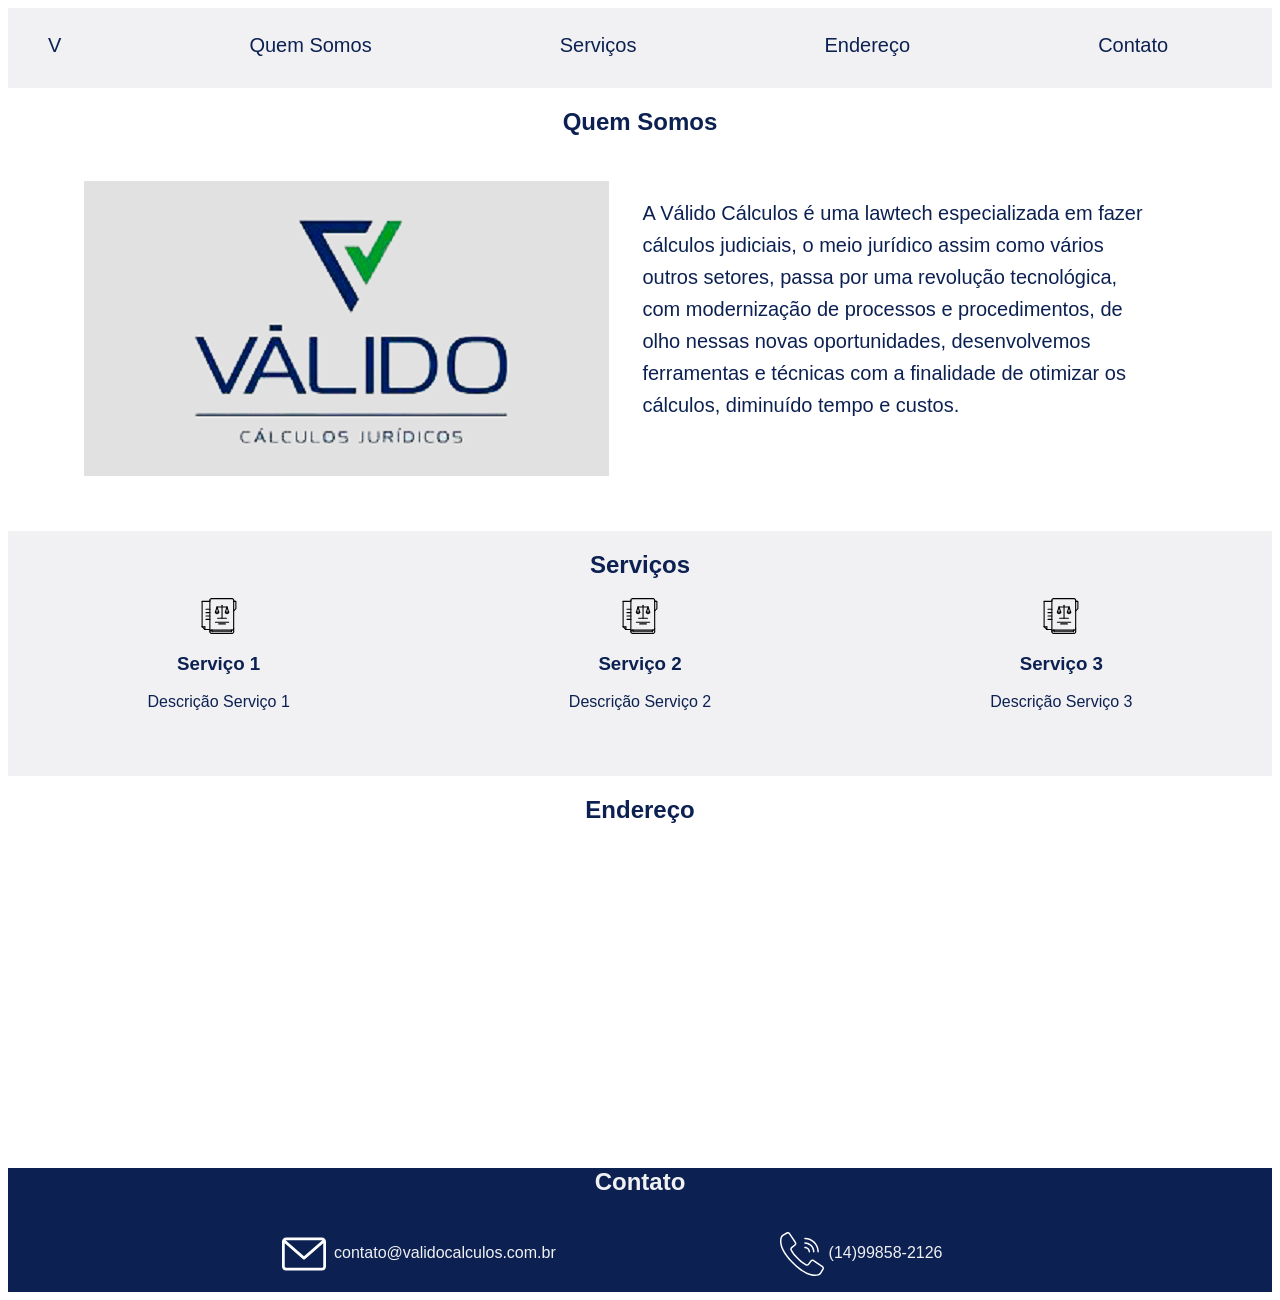
==== index.html @ c1dc58ab "first commit" ====
<!DOCTYPE html>
<html>
    <head>
        <title>Valido Calculos Juridicos</title>
        <link rel="stylesheet" type="text/css" href="style.css" media="screen">
    </head>
    <body>
        <div class="sl">
            <section class="topmenubar"> 
                <div class="menubar">
                    <ul>
                        <li class="a">V</li>
                        <li>Quem Somos</li>
                        <li>Serviços</li>
                        <li>Endereço</li>
                        <li>Contato</li>
                    </ul>
                </div>
            </section>
            <div class="branco">
                <h2>Quem Somos</h2>
                <section class="aboutus">
                        <div class="imglogo"><img src="img/validocalc_resolucao.png" alt="Válido Calculos Logo" class="logo"></div>
                        <div class="descricao">
                            <ul>
                                <li class="desc"> A Válido Cálculos é uma lawtech 
                                especializada em fazer cálculos judiciais, 
                                o meio jurídico assim como vários outros 
                                setores, passa por uma revolução 
                                tecnológica, com modernização de 
                                processos e procedimentos, de olho 
                                nessas novas oportunidades, desenvolvemos 
                                ferramentas e técnicas com a finalidade de 
                                otimizar os cálculos, diminuído tempo e 
                                custos.
                                </li>
                            </ul>
                        </div>
                </section>
            </div>
            <div class="cinza">
                <h2>Serviços</h2>
                <section class="services">
                    <div>
                        <img class="imagemserv" src="img\advogado.svg">
                        <h3>Serviço 1</h3>
                        <p>Descrição Serviço 1</p>
                    </div>
                    <div>
                        <img class="imagemserv" src="img\advogado.svg">
                        <h3>Serviço 2</h3>
                        <p>Descrição Serviço 2</p>
                    </div>
                    <div>
                        <img class="imagemserv" src="img\advogado.svg">
                        <h3>Serviço 3</h3>
                        <p>Descrição Serviço 3</p>
                    </div>
                </section>
            </div>
            <div class="branco">
                <h2>Endereço</h2>
                <div class="endereco">
                        <iframe src="https://www.google.com/maps/embed?pb=!1m18!1m12!1m3!1d3667.5379295554253!2d-50.65858468460221!3d-23.187058784869947!2m3!1f0!2f0!3f0!3m2!1i1024!2i768!4f13.1!3m3!1m2!1s0x94eadf9d5c874491%3A0x53a2afb216745237!2zVsOhbGlkbyBDw6FsY3Vsb3MgSnVyw61kaWNvcw!5e0!3m2!1spt-BR!2sbr!4v1586218524332!5m2!1spt-BR!2sbr" width="600" height="300" frameborder="0" style="border:0;" allowfullscreen="" aria-hidden="false" tabindex="0"></iframe>
                </div>
            </div>
            <footer>
                <div class="azul">
                    <h2>Contato</h2>
                    <section class="contato">
                        <div class="email">
                            <p><img class="imgemail" src="img\o-email.svg">&ensp;contato@validocalculos.com.br</p>
                        </div>
                        <div class="telefone">
                            <p><img class="imgemail" src="img\ligar.svg"> (14)99858-2126 </p>
                        </div>
                    <section>
                </div>
            </footer>
        </div>
    </body>
</html>
---- style.css ----
/*configurações gerais*/

body{
    font-family: Audiowide, sans-serif;
    color: #0C2151;
}
.sl{
    display: grid;
    width: 100%;
}
li{
    display: inline;
    font-size: 20px;
    padding-left: 15%;
    padding-right: 0%;
}

h2{
    text-align: center;
}

/*menubar*/

.topmenubar{
    background-color: #F1F1F3;
    width: 100%;
    color: #0C2151;

}

.menubar{
    background-color: #F1F1F3;
    height: 70px;
    width: 100%;
    padding-top: 10px;
}

.a{
    padding-left: 0;
} 

/*Quem Somos*/



.about{
    background-color: #fff;
    width: 100%;
}

.imglogo{
    width: 40%;
    float: left;
    padding-top: 2%;

}

.logo{
    margin-left: 15%;
    
}

.descricao{
    width: 50%;
    float: left;
    padding-top: 2%;
}

.desc{
    font-size: 20px;
    line-height: 1.6;
    display: inline-block;
}

/*Serviços*/
.services{
    display: grid;
    grid-template-columns: 1fr 1fr 1fr;
}
.imagemserv{
    width: 20%;
    height: 20%;
    display: block;
    margin-left: auto;
    margin-right: auto;
}

h3{
    text-align: center;
}

p{
    text-align: center;
}
.cinza{
    background-color: #F1F1F3;
    margin-top: 4%;
}

.branco{
    background-color: #fff;
    width: 100%;
    color: #0C2151;
}

.endereco{
    width: 32%;
    margin: 0 auto;
}

.azul{
    background-color: #0C2151;
    width: 100%;
    color: #F1F1F3;
}

.contato{
    display: grid;
    grid-template-columns: 1fr 1fr;
    justify-items: center;
}

.email{
    width: 70%;
    margin: 0 auto;
    padding-left: 30%;
}

.imgemail{
    width: 10%;
    height: 10%;
    vertical-align: middle;
}
.telefone{
    width: 70%;
    margin: 0 auto;
    padding-right: 30%;

}
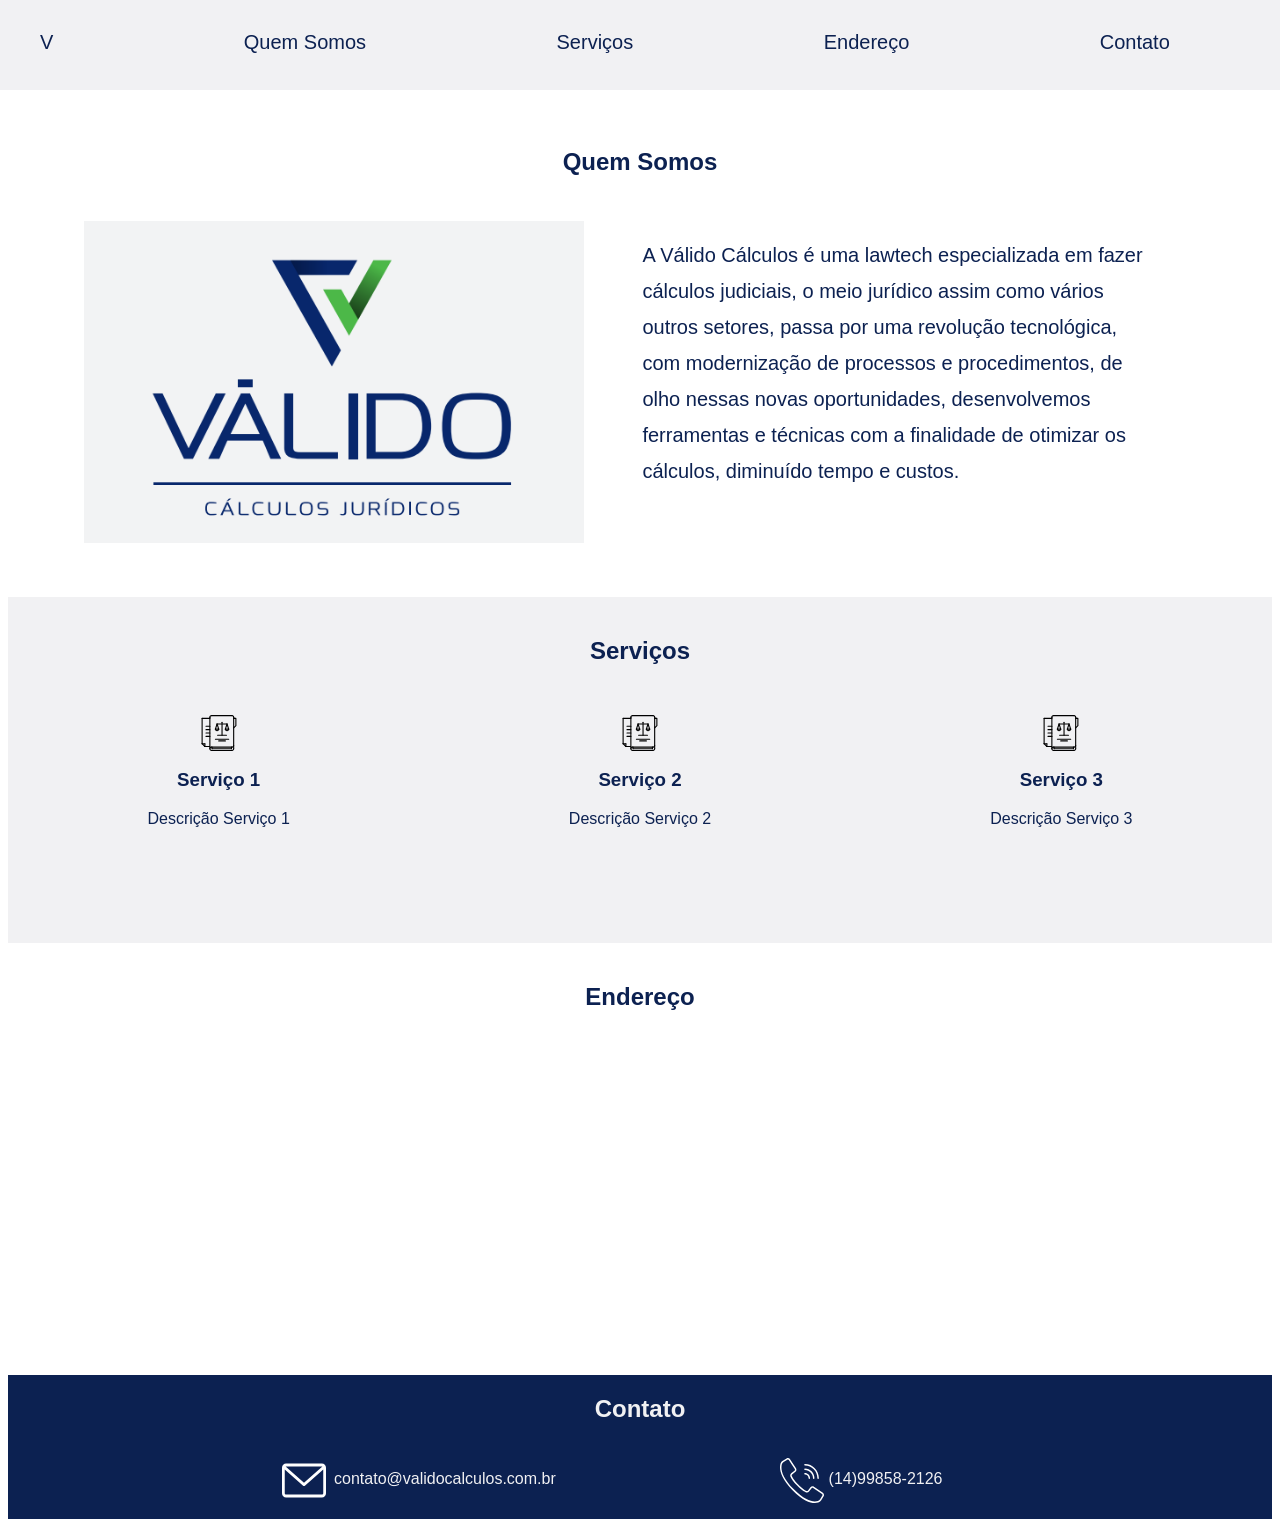
==== commit d01bb2d2: "icon" ====
--- a/index.html
+++ b/index.html
@@ -1,8 +1,10 @@
 <!DOCTYPE html>
-<html>
+<html lang="pt-br">
     <head>
+        <meta charset="utf-8">
         <title>Valido Calculos Juridicos</title>
         <link rel="stylesheet" type="text/css" href="style.css" media="screen">
+        <link rel="shortcut icon" href="img/icon.ico">
     </head>
     <body>
         <div class="sl">
@@ -17,10 +19,12 @@
                     </ul>
                 </div>
             </section>
+            <section class="aboutus">
             <div class="branco">
+                
                 <h2>Quem Somos</h2>
-                <section class="aboutus">
-                        <div class="imglogo"><img src="img/validocalc_resolucao.png" alt="Válido Calculos Logo" class="logo"></div>
+                
+                        <div class="imglogo"><img src="img/valido_calc.PNG" alt="Válido Calculos Logo" class="logo"></div>
                         <div class="descricao">
                             <ul>
                                 <li class="desc"> A Válido Cálculos é uma lawtech 
@@ -36,15 +40,16 @@
                                 </li>
                             </ul>
                         </div>
-                </section>
+                
             </div>
+        </section>
             <div class="cinza">
                 <h2>Serviços</h2>
                 <section class="services">
                     <div>
                         <img class="imagemserv" src="img\advogado.svg">
                         <h3>Serviço 1</h3>
-                        <p>Descrição Serviço 1</p>
+                        <p>Descrição Serviço 1 </p>
                     </div>
                     <div>
                         <img class="imagemserv" src="img\advogado.svg">
@@ -58,12 +63,14 @@
                     </div>
                 </section>
             </div>
-            <div class="branco">
-                <h2>Endereço</h2>
-                <div class="endereco">
-                        <iframe src="https://www.google.com/maps/embed?pb=!1m18!1m12!1m3!1d3667.5379295554253!2d-50.65858468460221!3d-23.187058784869947!2m3!1f0!2f0!3f0!3m2!1i1024!2i768!4f13.1!3m3!1m2!1s0x94eadf9d5c874491%3A0x53a2afb216745237!2zVsOhbGlkbyBDw6FsY3Vsb3MgSnVyw61kaWNvcw!5e0!3m2!1spt-BR!2sbr!4v1586218524332!5m2!1spt-BR!2sbr" width="600" height="300" frameborder="0" style="border:0;" allowfullscreen="" aria-hidden="false" tabindex="0"></iframe>
+            <section class="adress">
+                <div class="branco">
+                    <h2>Endereço</h2>
+                    <div class="endereco">
+                            <iframe src="https://www.google.com/maps/embed?pb=!1m18!1m12!1m3!1d3667.5379295554253!2d-50.65858468460221!3d-23.187058784869947!2m3!1f0!2f0!3f0!3m2!1i1024!2i768!4f13.1!3m3!1m2!1s0x94eadf9d5c874491%3A0x53a2afb216745237!2zVsOhbGlkbyBDw6FsY3Vsb3MgSnVyw61kaWNvcw!5e0!3m2!1spt-BR!2sbr!4v1586218524332!5m2!1spt-BR!2sbr" width="600" height="300" frameborder="0" style="border:0;" allowfullscreen="" aria-hidden="false" tabindex="0"></iframe>
+                    </div>
                 </div>
-            </div>
+            </section>
             <footer>
                 <div class="azul">
                     <h2>Contato</h2>
--- a/style.css
+++ b/style.css
@@ -1,9 +1,11 @@
 /*configurações gerais*/
+
 
 body{
     font-family: Audiowide, sans-serif;
     color: #0C2151;
 }
+
 .sl{
     display: grid;
     width: 100%;
@@ -17,15 +19,21 @@
 
 h2{
     text-align: center;
+    padding-top: 20px;
 }
+
 
 /*menubar*/
 
 .topmenubar{
     background-color: #F1F1F3;
+    position: fixed;
+    top: 0;
+    left: 0;
     width: 100%;
     color: #0C2151;
-
+    padding: 5px 0;
+    z-index: 10;
 }
 
 .menubar{
@@ -41,11 +49,10 @@
 
 /*Quem Somos*/
 
-
-
-.about{
+.aboutus{
     background-color: #fff;
     width: 100%;
+    margin-top: 100px;
 }
 
 .imglogo{
@@ -57,18 +64,22 @@
 
 .logo{
     margin-left: 15%;
-    
+    max-width:500px;
+    max-height:450px;
+    width: auto;
+    height: auto;
 }
 
 .descricao{
     width: 50%;
     float: left;
     padding-top: 2%;
+    
 }
 
 .desc{
     font-size: 20px;
-    line-height: 1.6;
+    line-height: 1.8;
     display: inline-block;
 }
 
@@ -76,6 +87,8 @@
 .services{
     display: grid;
     grid-template-columns: 1fr 1fr 1fr;
+    margin-top: 50px;
+    margin-bottom: 50px;
 }
 .imagemserv{
     width: 20%;
@@ -92,9 +105,11 @@
 p{
     text-align: center;
 }
+
+
 .cinza{
     background-color: #F1F1F3;
-    margin-top: 4%;
+    margin-top: 4%;  
 }
 
 .branco{
@@ -103,15 +118,23 @@
     color: #0C2151;
 }
 
+.adress{
+    margin-bottom: 20px;
+}
+
 .endereco{
-    width: 32%;
+    width: 40%;
     margin: 0 auto;
+
 }
+
+/*Contato*/
 
 .azul{
     background-color: #0C2151;
     width: 100%;
     color: #F1F1F3;
+
 }
 
 .contato{
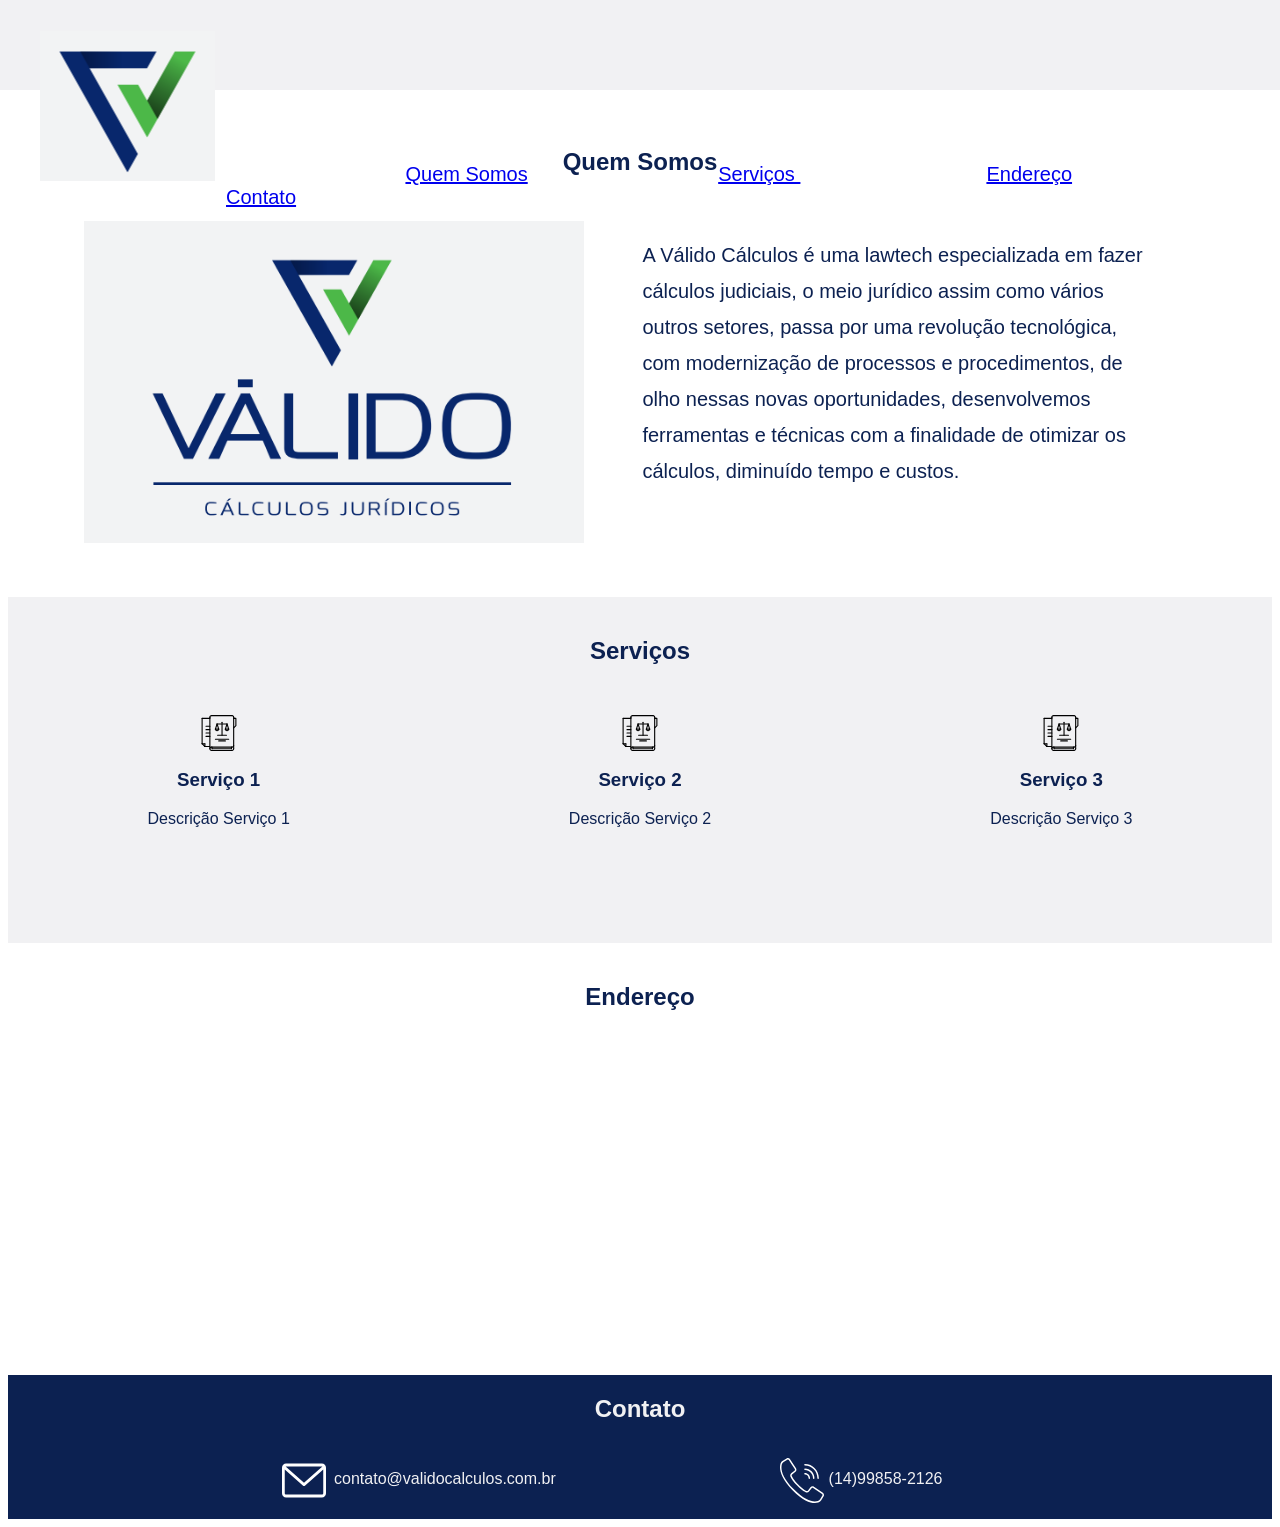
==== commit aa0e39ee: "segundo commit" ====
--- a/index.html
+++ b/index.html
@@ -3,7 +3,8 @@
     <head>
         <meta charset="utf-8">
         <title>Valido Calculos Juridicos</title>
-        <link rel="stylesheet" type="text/css" href="style.css" media="screen">
+        <link rel="stylesheet" type="text/css" href="style.css">
+        <link rel="stylesheet" type="text/css" href="styleresponsivo.css">
         <link rel="shortcut icon" href="img/icon.ico">
     </head>
     <body>
@@ -11,15 +12,15 @@
             <section class="topmenubar"> 
                 <div class="menubar">
                     <ul>
-                        <li class="a">V</li>
-                        <li>Quem Somos</li>
-                        <li>Serviços</li>
-                        <li>Endereço</li>
-                        <li>Contato</li>
+                        <li class="a"><a href="index.html"><img src="img/img_home.PNG" alt="imagem logo" class="img_logo"></a></li>
+                        <li><a href="#aboutus">Quem Somos</a></li>
+                        <li><a href="#services">Serviços </a></li>
+                        <li><a href="#adress">Endereço</a></li>
+                        <li><a href="#contato">Contato</a></li>
                     </ul>
                 </div>
             </section>
-            <section class="aboutus">
+            <section class="aboutus" id="aboutus">
             <div class="branco">
                 
                 <h2>Quem Somos</h2>
@@ -43,9 +44,9 @@
                 
             </div>
         </section>
-            <div class="cinza">
+            <div class="cinza" id="services">
                 <h2>Serviços</h2>
-                <section class="services">
+                <section class="services" >
                     <div>
                         <img class="imagemserv" src="img\advogado.svg">
                         <h3>Serviço 1</h3>
@@ -63,18 +64,20 @@
                     </div>
                 </section>
             </div>
-            <section class="adress">
+
+        
+        <section class="adress" id="adress">
                 <div class="branco">
                     <h2>Endereço</h2>
                     <div class="endereco">
                             <iframe src="https://www.google.com/maps/embed?pb=!1m18!1m12!1m3!1d3667.5379295554253!2d-50.65858468460221!3d-23.187058784869947!2m3!1f0!2f0!3f0!3m2!1i1024!2i768!4f13.1!3m3!1m2!1s0x94eadf9d5c874491%3A0x53a2afb216745237!2zVsOhbGlkbyBDw6FsY3Vsb3MgSnVyw61kaWNvcw!5e0!3m2!1spt-BR!2sbr!4v1586218524332!5m2!1spt-BR!2sbr" width="600" height="300" frameborder="0" style="border:0;" allowfullscreen="" aria-hidden="false" tabindex="0"></iframe>
                     </div>
                 </div>
-            </section>
+        </section>
             <footer>
                 <div class="azul">
                     <h2>Contato</h2>
-                    <section class="contato">
+                    <section class="contato" id="contato">
                         <div class="email">
                             <p><img class="imgemail" src="img\o-email.svg">&ensp;contato@validocalculos.com.br</p>
                         </div>
--- a/styleresponsivo.css
+++ b/styleresponsivo.css
@@ -0,0 +1,215 @@
+/*tablet*/
+@media only screen and (min-width: 768px) and (max-width: 959px){
+
+}
+
+
+
+
+
+
+
+
+
+
+
+
+
+
+
+
+
+/*celular*/
+
+@media only screen and (max-width: 767px){
+
+        /*configurações gerais*/
+
+*{
+    margin: 0;
+}
+
+body{
+    font-family: Audiowide, sans-serif;
+    color: #0C2151;
+}
+
+.sl{
+    display: grid;
+    width: 100%;
+}
+
+li{
+    display: inline;
+    font-size: 10px;
+    padding-left: 5%;
+    padding-right: 0%;
+    
+}
+
+h2{
+    text-align: center;
+    padding-top: 20px;
+    font-size: 10px;
+}
+
+
+/*menubar*/
+
+.topmenubar{
+    background-color: #F1F1F3;
+    position: fixed;
+    top: 0;
+    left: 0;
+    width: 100%;
+    color: #0C2151;
+    padding: 0;
+    z-index: 10;
+    
+}
+
+.menubar{
+    background-color: #F1F1F3;
+    height: 50px;
+    width: 100%;
+    margin-top: 10px;
+}
+
+.a{
+    padding-left: 0;
+}
+
+a{
+    color: #0C2151;
+    text-decoration: none;
+}
+
+.img_logo{
+    max-width:30px;
+    max-height:25px;
+}
+
+/*Quem Somos*/
+
+.aboutus{
+    background-color: #fff;
+    width: 100%;
+    margin-top: 100px;
+}
+
+.imglogo{
+    width: 40%;
+    float: left;
+    padding-top: 2%;
+
+}
+
+.logo{
+    /*margin-left: 15%;*/
+    max-width:200px;
+    max-height:150px;
+    width: auto;
+    height: auto;
+}
+
+.descricao{
+    width: 50%;
+    float: left;
+    padding-top: 2%;
+    
+}
+
+.desc{
+    font-size: 10px;
+    line-height: 1.8;
+    display: inline-block;
+}
+
+/*Serviços*/
+
+
+.services{
+    display: grid;
+    grid-template-columns: 1fr 1fr 1fr;
+    margin-top: 50px;
+    margin-bottom: 50px;
+
+    
+    
+}
+.imagemserv{
+    width: 20%;
+    height: 20%;
+    display: block;
+    margin-left: auto;
+    margin-right: auto;
+}
+
+h3{
+    text-align: center;
+}
+
+p{
+    text-align: center;
+}
+
+
+.cinza{
+    background-color: #F1F1F3;
+    margin-top: 4%;  
+}
+
+.branco{
+    background-color: #fff;
+    width: 100%;
+    color: #0C2151;
+}
+
+.adress{
+    margin-bottom: 20px;
+}
+
+.endereco{
+    width: 40%;
+    margin: 0 auto;
+    padding-top: 30px;
+
+}
+
+/*Contato*/
+
+.azul{
+    background-color: #0C2151;
+    width: 100%;
+    color: #F1F1F3;
+
+}
+
+.contato{
+    display: grid;
+    grid-template-columns: 1fr 1fr;
+    justify-items: center;
+    padding-bottom: 30px;
+}
+
+.email{
+    width: 70%;
+    margin: 0 auto;
+    padding-left: 30%;
+}
+
+.imgemail{
+    width: 10%;
+    height: 10%;
+    vertical-align: middle;
+}
+.telefone{
+    width: 70%;
+    margin: 0 auto;
+    padding-right: 30%;
+
+}
+}
+
+
+
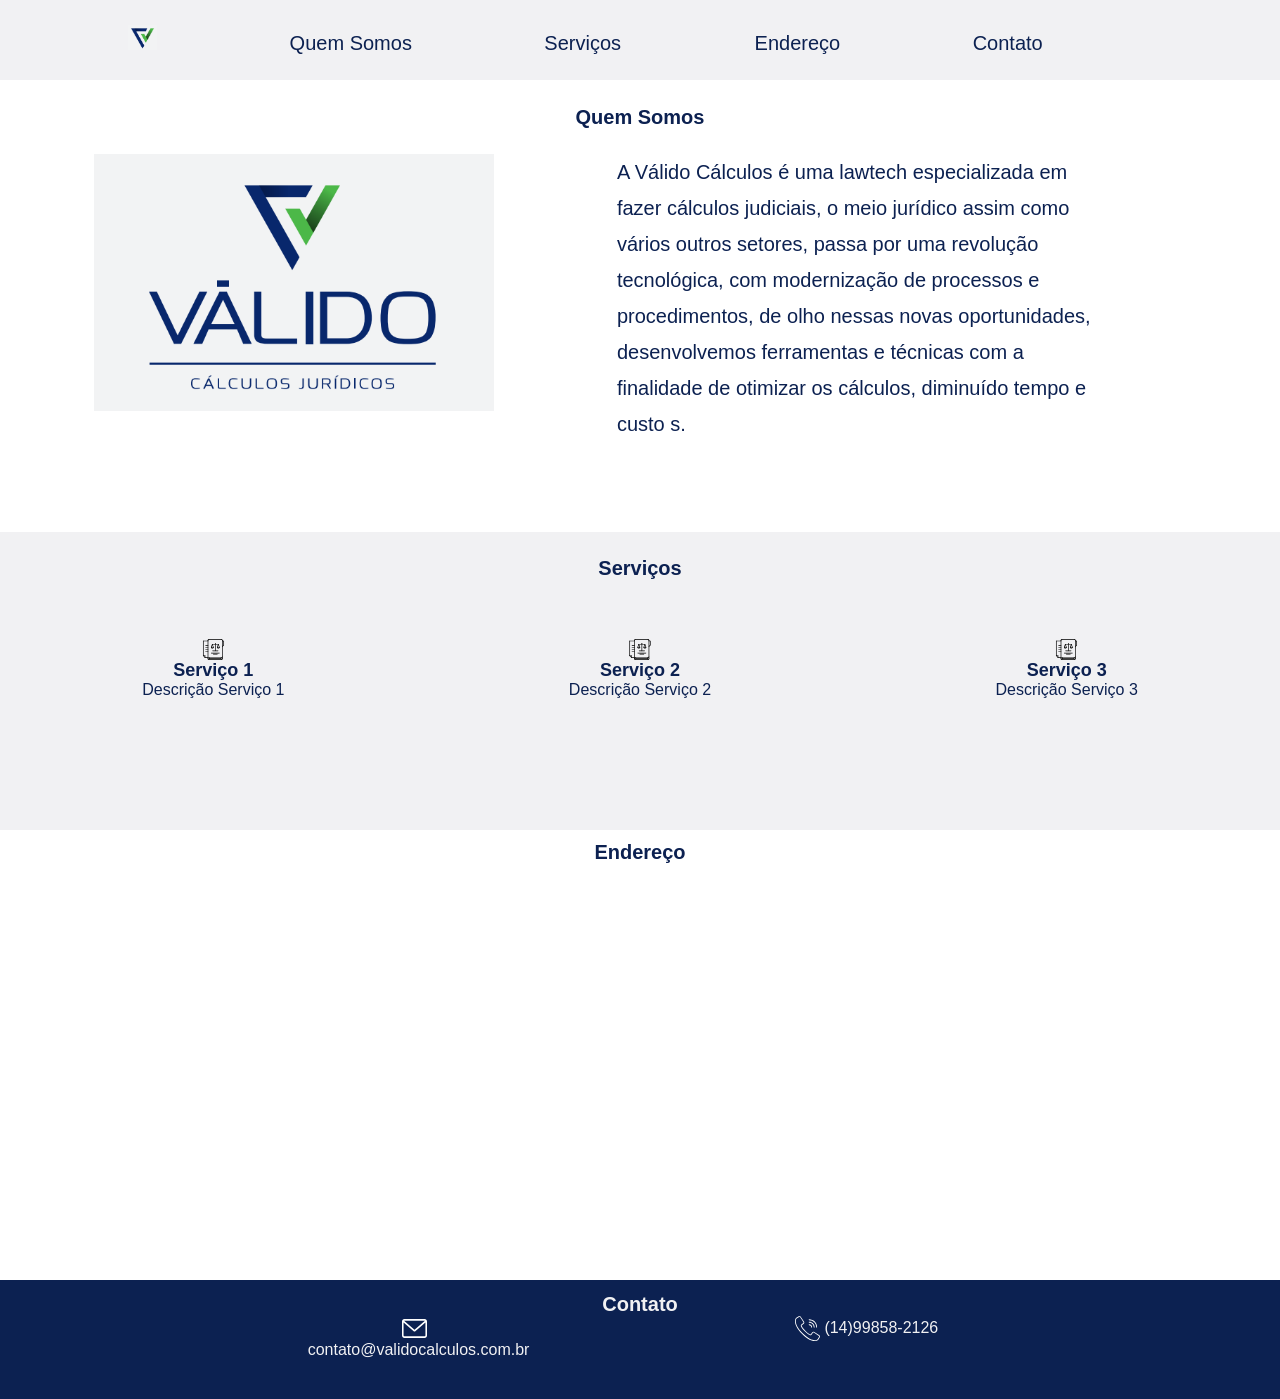
==== commit 295ef30d: "final" ====
--- a/index.html
+++ b/index.html
@@ -2,33 +2,34 @@
 <html lang="pt-br">
     <head>
         <meta charset="utf-8">
-        <title>Valido Calculos Juridicos</title>
+        <title>Válido Cálculos Jurídicos</title>
         <link rel="stylesheet" type="text/css" href="style.css">
-        <link rel="stylesheet" type="text/css" href="styleresponsivo.css">
-        <link rel="shortcut icon" href="img/icon.ico">
+        <link rel="shortcut icon" href="../img/icon.ico">
+        <meta name="viewport" content="width=device-width, initial-scale=1">
+    <!--Ícones feitos por <a href="https://www.flaticon.com/br/autores/pixel-perfect" title="Pixel perfect">Pixel perfect</a> from <a href="https://www.flaticon.com/br/" title="Flaticon"> www.flaticon.com</a>
+    <div>Ícones feitos por <a href="https://www.flaticon.com/br/autores/xnimrodx" title="xnimrodx">xnimrodx</a> from <a href="https://www.flaticon.com/br/" title="Flaticon">www.flaticon.com</a></div>-->
     </head>
     <body>
-        <div class="sl">
-            <section class="topmenubar"> 
-                <div class="menubar">
-                    <ul>
-                        <li class="a"><a href="index.html"><img src="img/img_home.PNG" alt="imagem logo" class="img_logo"></a></li>
-                        <li><a href="#aboutus">Quem Somos</a></li>
-                        <li><a href="#services">Serviços </a></li>
-                        <li><a href="#adress">Endereço</a></li>
-                        <li><a href="#contato">Contato</a></li>
-                    </ul>
-                </div>
-            </section>
-            <section class="aboutus" id="aboutus">
+        <section>
+            <div class="menu">
+                <ul>
+                    <li><a href="index.html"><img src="../img/img_home.PNG" class="img_logo"></a></li>
+                    <li><a href="#aboutus">Quem Somos</a></li>
+                    <li><a href="#services">Serviços </a></li>
+                    <li><a href="#adress">Endereço</a></li>
+                    <li><a href="#contato">Contato</a></li>
+                </ul>
+            </div>
+        </section>
+
+        <section id="aboutus" class="aboutus">
             <div class="branco">
-                
                 <h2>Quem Somos</h2>
-                
-                        <div class="imglogo"><img src="img/valido_calc.PNG" alt="Válido Calculos Logo" class="logo"></div>
-                        <div class="descricao">
-                            <ul>
-                                <li class="desc"> A Válido Cálculos é uma lawtech 
+                    <div class="imglogo"><img src="../img/valido_calc.PNG" alt="Válido Calculos Logo" class="logo">
+                    </div>
+                    <div class="descricao">
+                        <ul>
+                            <li class="desc"> A Válido Cálculos é uma lawtech 
                                 especializada em fazer cálculos judiciais, 
                                 o meio jurídico assim como vários outros 
                                 setores, passa por uma revolução 
@@ -37,56 +38,52 @@
                                 nessas novas oportunidades, desenvolvemos 
                                 ferramentas e técnicas com a finalidade de 
                                 otimizar os cálculos, diminuído tempo e 
-                                custos.
-                                </li>
-                            </ul>
-                        </div>
-                
+                                custo   s.
+                            </li>
+                        </ul>
+                    </div>
             </div>
         </section>
-            <div class="cinza" id="services">
-                <h2>Serviços</h2>
-                <section class="services" >
-                    <div>
-                        <img class="imagemserv" src="img\advogado.svg">
-                        <h3>Serviço 1</h3>
-                        <p>Descrição Serviço 1 </p>
+
+        <div  id="services" class="cinza">
+            <h2>Serviços</h2>
+            <section class="services" >
+                <div>
+                    <img class="imagemserv" src="../img/advogado.svg">
+                    <h3>Serviço 1</h3>
+                    <p>Descrição Serviço 1 </p>
+                </div>
+                <div>
+                    <img class="imagemserv" src="../img/advogado.svg">
+                    <h3>Serviço 2</h3>
+                    <p>Descrição Serviço 2</p>
+                </div>
+                <div>
+                    <img class="imagemserv" src="../img/advogado.svg">
+                    <h3>Serviço 3</h3>
+                    <p>Descrição Serviço 3</p>
+                </div>
+            </section>
+        </div>
+
+        <section class="adress" id="adress">
+            <div class="endereco">
+                <h2>Endereço</h2>
+                        <iframe class="mapa" src="https://www.google.com/maps/embed?pb=!1m18!1m12!1m3!1d3667.5379295554253!2d-50.65858468460221!3d-23.187058784869947!2m3!1f0!2f0!3f0!3m2!1i1024!2i768!4f13.1!3m3!1m2!1s0x94eadf9d5c874491%3A0x53a2afb216745237!2zVsOhbGlkbyBDw6FsY3Vsb3MgSnVyw61kaWNvcw!5e0!3m2!1spt-BR!2sbr!4v1586218524332!5m2!1spt-BR!2sbr" frameborder="0" style="border:0;" allowfullscreen="" aria-hidden="false" tabindex="0"></iframe>
+            </div>
+        </section>
+        <footer>
+            <div class="azul">
+                <h2>Contato</h2>
+                <section class="contato" id="contato">
+                    <div class="email">
+                        <p><img class="imgemail" src="../img/o-email.svg">&ensp;contato@validocalculos.com.br</p>
                     </div>
-                    <div>
-                        <img class="imagemserv" src="img\advogado.svg">
-                        <h3>Serviço 2</h3>
-                        <p>Descrição Serviço 2</p>
+                    <div class="telefone">
+                        <p><img class="imgemail" src="../img/ligar.svg"> (14)99858-2126 </p>
                     </div>
-                    <div>
-                        <img class="imagemserv" src="img\advogado.svg">
-                        <h3>Serviço 3</h3>
-                        <p>Descrição Serviço 3</p>
-                    </div>
-                </section>
+                <section>
             </div>
-
-        
-        <section class="adress" id="adress">
-                <div class="branco">
-                    <h2>Endereço</h2>
-                    <div class="endereco">
-                            <iframe src="https://www.google.com/maps/embed?pb=!1m18!1m12!1m3!1d3667.5379295554253!2d-50.65858468460221!3d-23.187058784869947!2m3!1f0!2f0!3f0!3m2!1i1024!2i768!4f13.1!3m3!1m2!1s0x94eadf9d5c874491%3A0x53a2afb216745237!2zVsOhbGlkbyBDw6FsY3Vsb3MgSnVyw61kaWNvcw!5e0!3m2!1spt-BR!2sbr!4v1586218524332!5m2!1spt-BR!2sbr" width="600" height="300" frameborder="0" style="border:0;" allowfullscreen="" aria-hidden="false" tabindex="0"></iframe>
-                    </div>
-                </div>
-        </section>
-            <footer>
-                <div class="azul">
-                    <h2>Contato</h2>
-                    <section class="contato" id="contato">
-                        <div class="email">
-                            <p><img class="imgemail" src="img\o-email.svg">&ensp;contato@validocalculos.com.br</p>
-                        </div>
-                        <div class="telefone">
-                            <p><img class="imgemail" src="img\ligar.svg"> (14)99858-2126 </p>
-                        </div>
-                    <section>
-                </div>
-            </footer>
-        </div>
+        </footer>
     </body>
 </html>
--- a/style.css
+++ b/style.css
@@ -1,162 +1,300 @@
-/*configurações gerais*/
-
+*{
+    margin: 0;
+    padding: 0;
+    border: none;
+    outline: none;
+    font-family: Audiowide, sans-serif;
+    box-sizing: border-box;
+
+}
 
 body{
-    font-family: Audiowide, sans-serif;
     color: #0C2151;
 }
 
-.sl{
-    display: grid;
+a{
+    text-decoration: none;
+}
+
+ul{
+    list-style: none;
+}
+
+img{
+    max-width: 100%;
+}
+ h2{
+     font-size: 20px;
+ }
+ h3{
+     font-size: 18px;
+ }
+/**Configurações Padrão da Página **/
+
+.container{
     width: 100%;
-}
-li{
-    display: inline;
-    font-size: 20px;
-    padding-left: 15%;
-    padding-right: 0%;
-}
-
-h2{
+    float: left;
+}
+
+.menu{
+    display: none;
+}
+
+.branco h2{
+    padding-top: 2%;
+}
+
+.branco{
     text-align: center;
-    padding-top: 20px;
-}
-
-
-/*menubar*/
-
-.topmenubar{
+}
+.imglogo{
+    width: 90%;
+    padding-top: 3%;
+    margin: auto;
+}
+
+
+.descricao{
+    padding-top: 1%;
+    padding-left: 4%;
+    padding-right: 4%;
+    padding-bottom: 2%;
+}
+.desc{
+    font-size: 18px;
+    line-height: 1.5;
+}
+
+.cinza{
+    width: 100%;
     background-color: #F1F1F3;
-    position: fixed;
-    top: 0;
-    left: 0;
-    width: 100%;
-    color: #0C2151;
-    padding: 5px 0;
-    z-index: 10;
-}
-
-.menubar{
-    background-color: #F1F1F3;
-    height: 70px;
-    width: 100%;
-    padding-top: 10px;
-}
-
-.a{
-    padding-left: 0;
-} 
-
-/*Quem Somos*/
-
-.aboutus{
-    background-color: #fff;
-    width: 100%;
-    margin-top: 100px;
-}
-
-.imglogo{
-    width: 40%;
-    float: left;
-    padding-top: 2%;
-
-}
-
-.logo{
-    margin-left: 15%;
-    max-width:500px;
-    max-height:450px;
-    width: auto;
-    height: auto;
-}
-
-.descricao{
-    width: 50%;
-    float: left;
-    padding-top: 2%;
-    
-}
-
-.desc{
-    font-size: 20px;
-    line-height: 1.8;
-    display: inline-block;
-}
-
-/*Serviços*/
-.services{
-    display: grid;
-    grid-template-columns: 1fr 1fr 1fr;
-    margin-top: 50px;
-    margin-bottom: 50px;
+    margin-top: 2%; 
+    padding-top: 2%;
+    text-align: center;
+}
+p{
+    padding-bottom: 4%;
 }
 .imagemserv{
-    width: 20%;
-    height: 20%;
-    display: block;
-    margin-left: auto;
-    margin-right: auto;
-}
-
-h3{
+    width: 25%;
+    padding-top: 2%;
+}
+.endereco{
     text-align: center;
-}
-
-p{
-    text-align: center;
-}
-
-
-.cinza{
-    background-color: #F1F1F3;
-    margin-top: 4%;  
-}
-
-.branco{
-    background-color: #fff;
-    width: 100%;
-    color: #0C2151;
-}
-
-.adress{
-    margin-bottom: 20px;
-}
-
-.endereco{
-    width: 40%;
-    margin: 0 auto;
-
-}
-
-/*Contato*/
+    padding-top: 2%;
+}
+
+.mapa{
+    padding-top: 2%;
+    padding-bottom: 2%;
+}
 
 .azul{
     background-color: #0C2151;
     width: 100%;
     color: #F1F1F3;
-
-}
-
-.contato{
-    display: grid;
-    grid-template-columns: 1fr 1fr;
-    justify-items: center;
-}
-
+    text-align: left;
+}
+.azul h2{
+    text-align: center;
+    padding-top: 2%;
+}
+
+.azul p{
+    padding-left: 2%;
+}
 .email{
-    width: 70%;
-    margin: 0 auto;
-    padding-left: 30%;
+    width: 100%;
 }
 
 .imgemail{
     width: 10%;
-    height: 10%;
-    vertical-align: middle;
-}
-.telefone{
-    width: 70%;
-    margin: 0 auto;
-    padding-right: 30%;
-
-}+}
+
+@media only screen and (min-width: 767px){
+    
+    *{
+        margin: 0;
+        padding: 0;
+        border: none;
+        outline: none;
+        font-family: Audiowide, sans-serif;
+        box-sizing: border-box;
+    }
+
+    body{
+        display: grid;
+        width: 100%;
+    }
+    
+    .menu{
+        display: grid;
+        width: 100%;
+        height: 80px;
+        background-color: #F1F1F3;
+        color: #0C2151;
+        top: 0;
+        left: 0;
+        padding: 5px 0;
+        z-index: 10;
+        align-content: center;
+    }
+
+    li{
+        display: inline;
+        font-size: 20px;
+        padding-left: 10%;
+        padding-right: 0%;
+        
+    }
+    .img_logo{
+        max-width:30px;
+        max-height:25px;
+    }
+
+    h2{
+        text-align: center;
+        padding-top: 2%;
+    }
+    
+    
+    /*menubar*/
+      
+    .a{
+        padding-left: 0;
+    }
+    
+    a{
+        color: #0C2151;
+        text-decoration: none;
+    }
+     
+    /*Quem Somos*/
+    
+    .aboutus{
+        padding-bottom: 5%;
+    }
+
+
+    .branco{
+        background-color: #fff;
+        width: 100%;
+        color: #0C2151;
+    }
+    
+    .imglogo{
+        width: 40%;
+        float: left;
+        padding-top: 2%;
+    }
+    
+    .logo{
+        margin-left: 15%;
+        max-width:400px;
+        max-height:350px;
+        width: auto;
+        height: auto;
+    }
+    
+    .descricao{
+        width: 50%;
+        float: left;
+        padding-top: 2%;  
+    }
+    
+    .desc{
+        font-size: 20px;
+        line-height: 1.8;
+        display: inline-block;
+        text-align: left;
+    }
+    
+    
+
+    /*Serviços*/
+
+    .services{
+        display: grid;
+        grid-template-columns: 1fr 1fr 1fr;
+        margin-top: 50px;
+        margin-bottom: 50px;
+    }
+
+    .cinza{
+        width: 100%;
+        background-color: #F1F1F3;
+        margin-top: 0; 
+        padding-top: 0;
+        text-align: center;
+    }
+
+    .imagemserv{
+        width: 20%;
+        height: 20%;
+        display: block;
+        margin-left: auto;
+        margin-right: auto;
+    }
+    
+    h3{
+        text-align: center;
+    }
+    
+    p{
+        text-align: center;
+    }
+
+    /*endrereço*/
+
+    
+    .endereco{
+        width: 40%;
+        height: 450px;
+        margin: auto;
+        padding-bottom: 5%;
+        padding-top: 0;
+    }
+
+    .mapa{
+       width: 80%;
+       height: 100%;
+    }
+    
+    /*Contato*/
+    
+    .azul{
+        background-color: #0C2151;
+        width: 100%;
+        color: #F1F1F3;
+        
+    }
+    
+    .contato{
+        display: grid;
+        grid-template-columns: 1fr 1fr;
+        justify-items: center;
+        padding-bottom: 30px;
+    }
+    
+    .azul h2{
+        padding-top: 1%;
+    }
+
+    .email{
+        width: 70%;
+        margin: 0 auto;
+        padding-left: 30%;
+    }
+    
+    .imgemail{
+        width: 10%;
+        height: 10%;
+        vertical-align: middle;
+    }
+    .telefone{
+        width: 70%;
+        margin: 0 auto;
+        padding-right: 30%;
+    
+    }
+}  
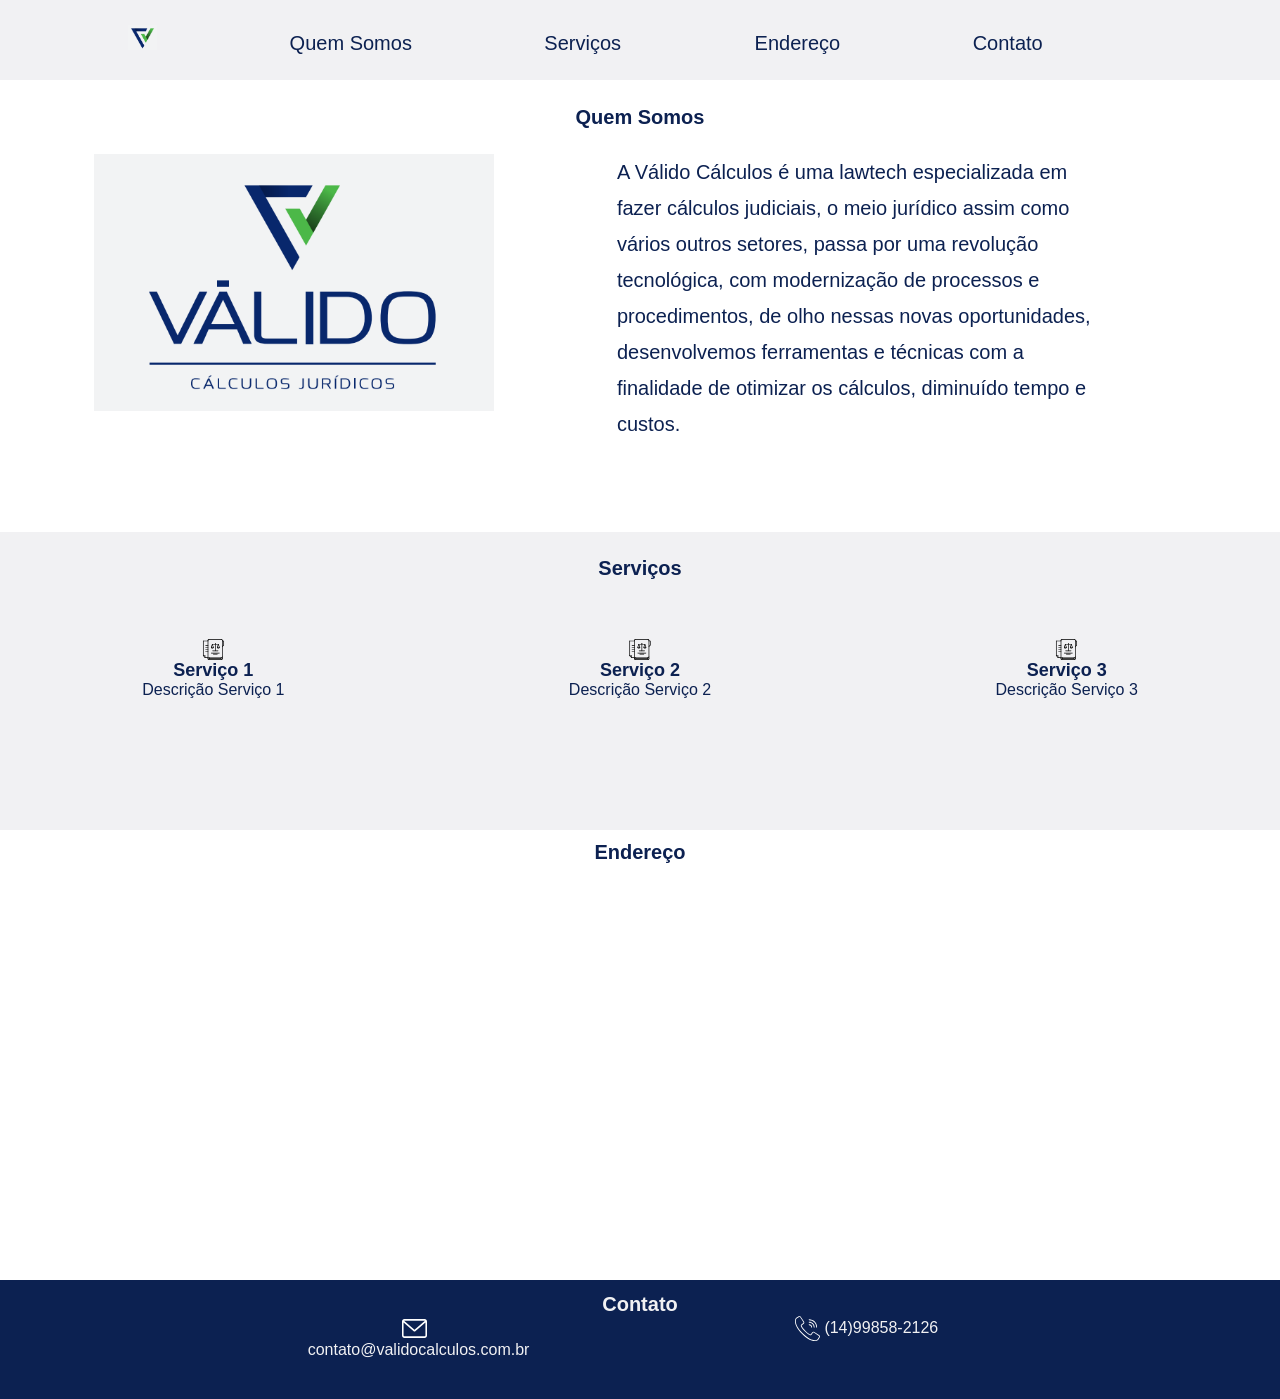
==== commit 3bf68341: "Update index.html" ====
--- a/index.html
+++ b/index.html
@@ -38,7 +38,7 @@
                                 nessas novas oportunidades, desenvolvemos 
                                 ferramentas e técnicas com a finalidade de 
                                 otimizar os cálculos, diminuído tempo e 
-                                custo   s.
+                                custos.
                             </li>
                         </ul>
                     </div>
@@ -86,4 +86,4 @@
             </div>
         </footer>
     </body>
-</html>+</html>
